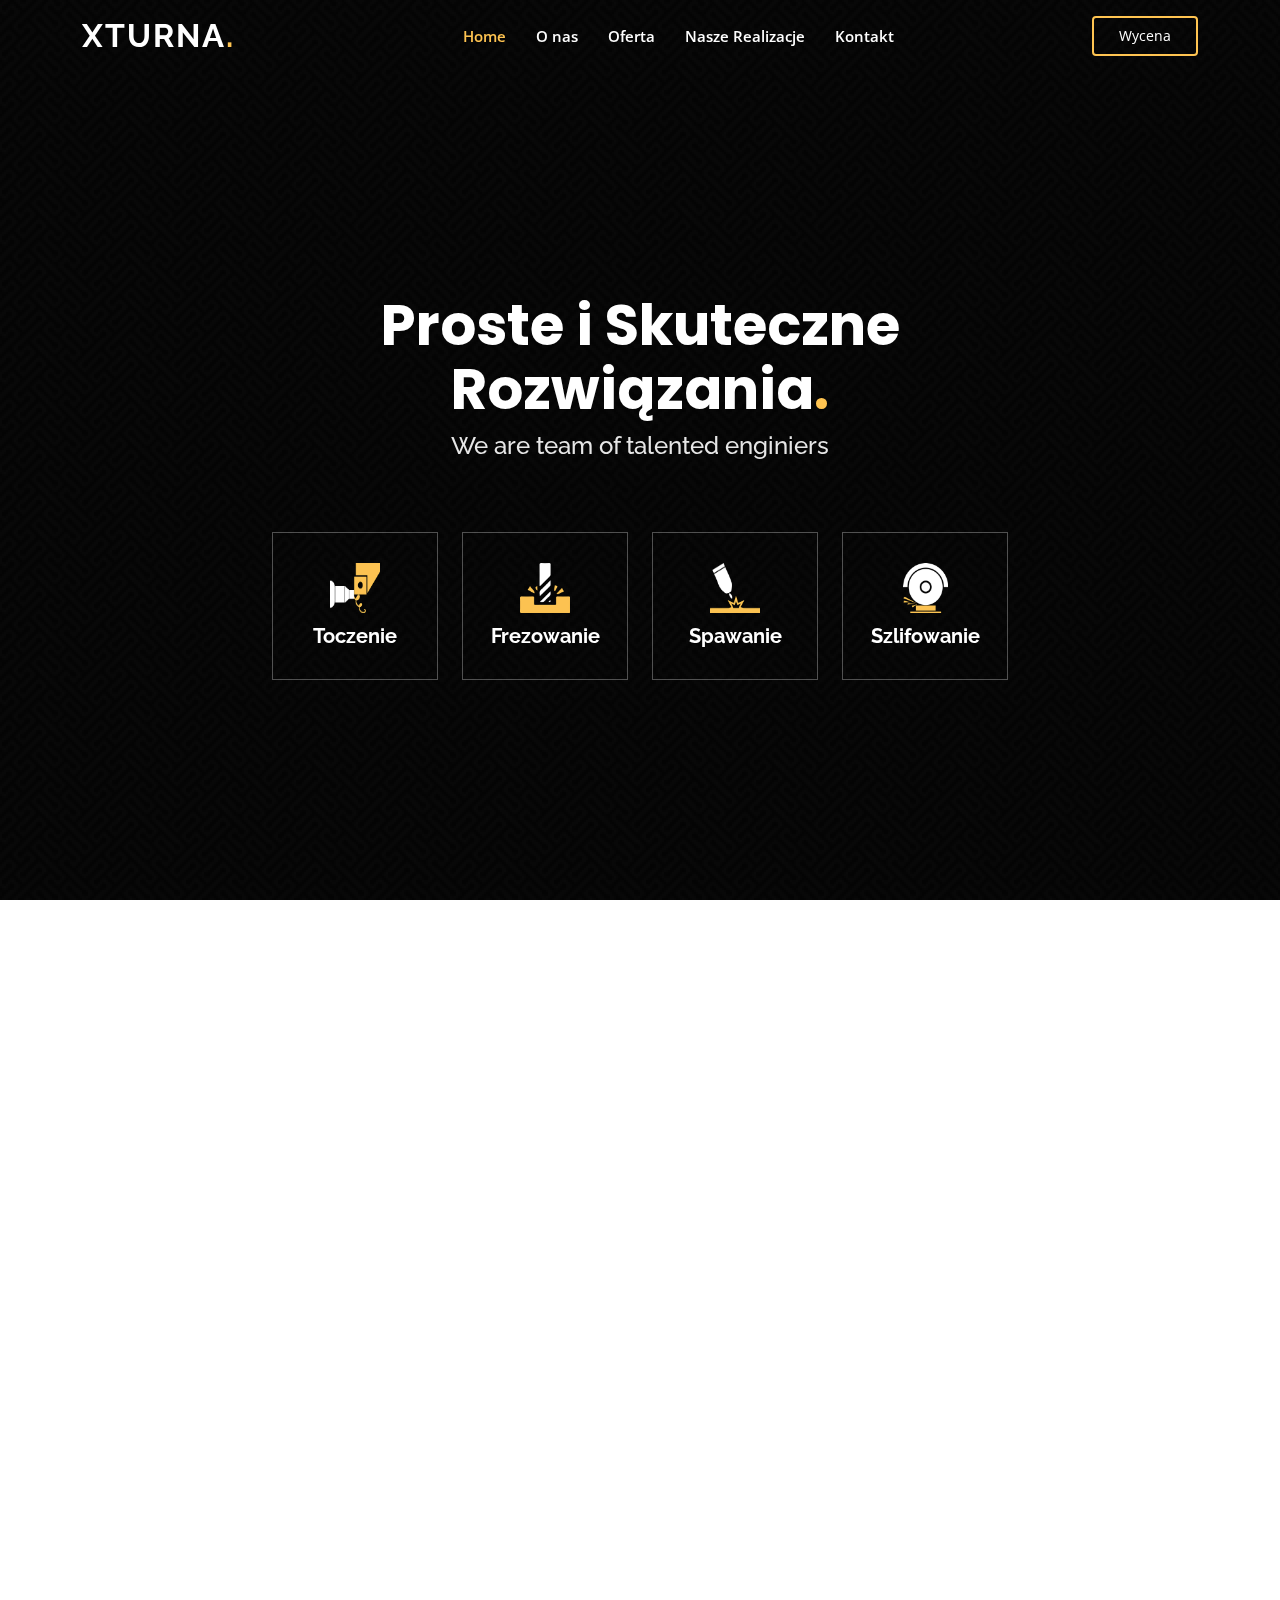
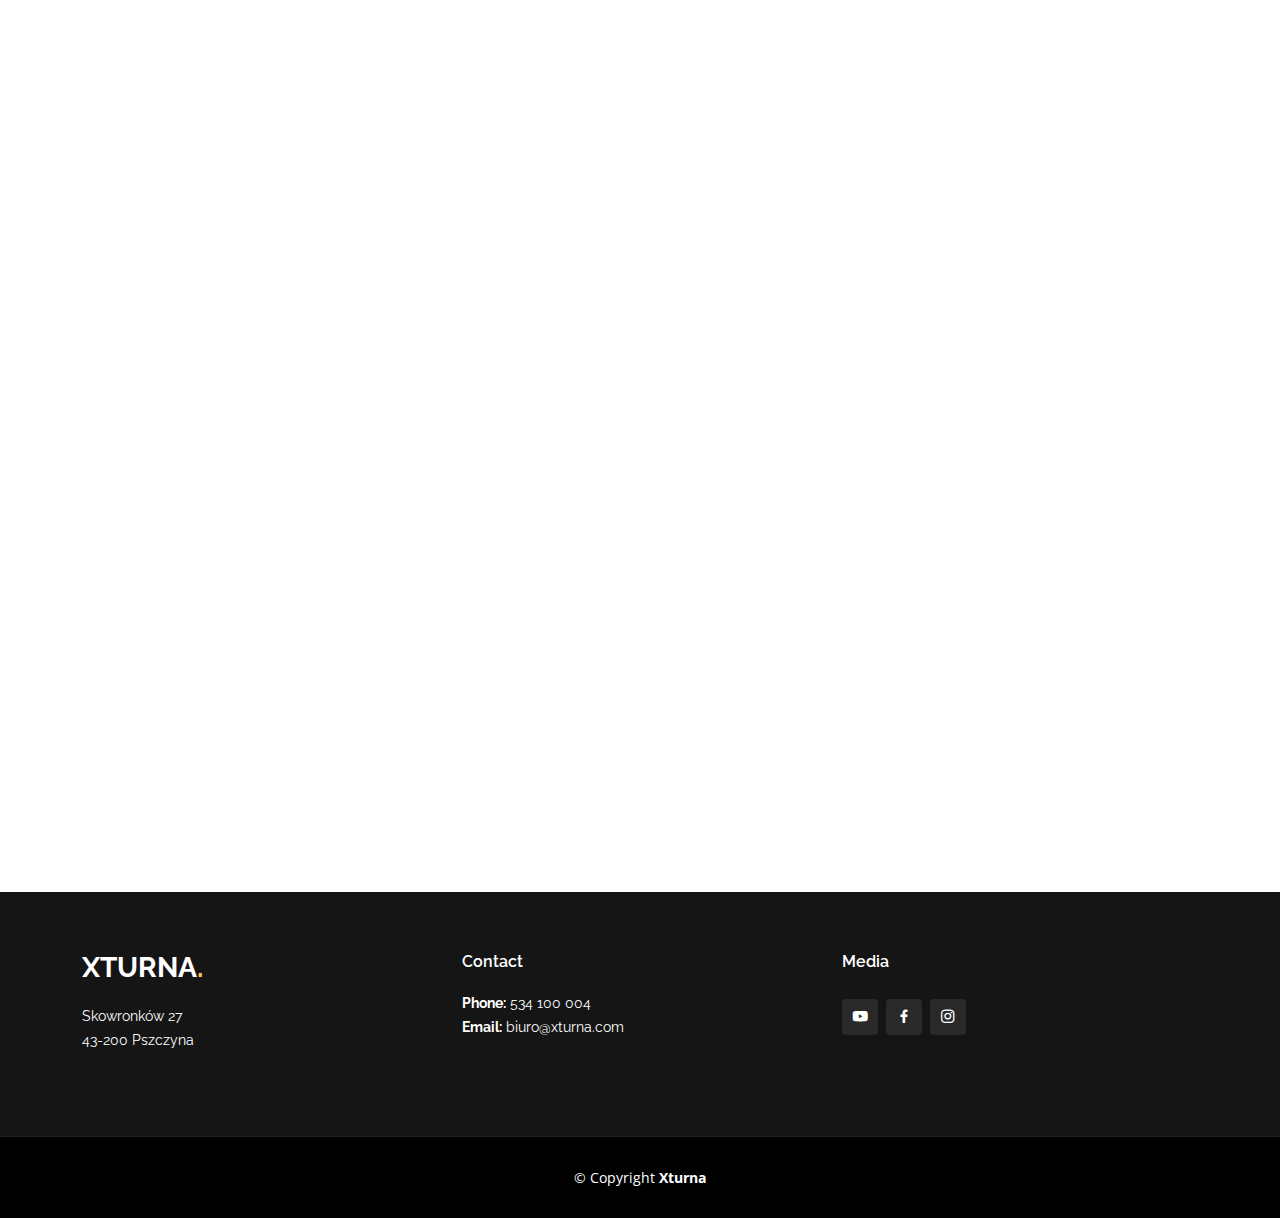
==== index.html @ c04774c6 "Add new files" ====
<!DOCTYPE html>
<html lang="en">

<head>
  <meta charset="utf-8">
  <meta content="width=device-width, initial-scale=1.0" name="viewport">

  <title>Xturna - Proste i skuteczne rozwiązania</title>
  <meta content="" name="description">
  <meta content="" name="keywords">

  <!-- Favicons -->
  <link href="assets/img/logoXczarnetłozółtyX.png" rel="icon">
  <link href="assets/img/logoXczarnetłozółtyX.png" rel="apple-touch-icon">

  <!-- Google Fonts -->
  <link
    href="https://fonts.googleapis.com/css?family=Open+Sans:300,300i,400,400i,600,600i,700,700i|Raleway:300,300i,400,400i,500,500i,600,600i,700,700i|Poppins:300,300i,400,400i,500,500i,600,600i,700,700i"
    rel="stylesheet">

  <!-- Vendor CSS Files -->
  <link href="assets/vendor/aos/aos.css" rel="stylesheet">
  <link href="assets/vendor/bootstrap/css/bootstrap.min.css" rel="stylesheet">
  <link href="assets/vendor/bootstrap-icons/bootstrap-icons.css" rel="stylesheet">
  <link href="assets/vendor/boxicons/css/boxicons.min.css" rel="stylesheet">
  <link href="assets/vendor/glightbox/css/glightbox.min.css" rel="stylesheet">
  <link href="assets/vendor/remixicon/remixicon.css" rel="stylesheet">
  <link href="assets/vendor/swiper/swiper-bundle.min.css" rel="stylesheet">

  <!-- Template Main CSS File -->
  <link href="assets/css/style.css" rel="stylesheet">

  <!-- =======================================================
  * Template Name: Gp - v4.7.0
  * Template URL: https://bootstrapmade.com/gp-free-multipurpose-html-bootstrap-template/
  * Author: BootstrapMade.com
  * License: https://bootstrapmade.com/license/
  ======================================================== -->
</head>

<body>

  <!-- ======= Header ======= -->
  <header id="header" class="fixed-top ">
    <div class="container d-flex align-items-center justify-content-lg-between">

      <h1 class="logo me-auto me-lg-0"><a href="index.html">Xturna<span>.</span></a></h1>
      <!-- Uncomment below if you prefer to use an image logo -->
      <!-- <a href="index.html" class="logo me-auto me-lg-0"><img src="assets/img/logo.png" alt="" class="img-fluid"></a> -->

      <nav id="navbar" class="navbar order-last order-lg-0">
        <ul>
          <li><a class="nav-link scrollto active" href="#hero">Home</a></li>
          <li><a class="nav-link scrollto" href="#about">O nas</a></li>
          <li><a class="nav-link scrollto" href="home.html">Oferta</a></li>
          <li><a class="nav-link scrollto " href="realizations.html">Nasze Realizacje</a></li>
          <!-- <li><a class="nav-link scrollto" href="#team">Zespół</a></li> -->
          <!-- <li class="dropdown"><a href="#"><span>Drop Down</span> <i class="bi bi-chevron-down"></i></a>
            <ul>
              <li><a href="#">Drop Down 1</a></li>
              <li class="dropdown"><a href="#"><span>Deep Drop Down</span> <i class="bi bi-chevron-right"></i></a>
                <ul>
                  <li><a href="#">Deep Drop Down 1</a></li>
                  <li><a href="#">Deep Drop Down 2</a></li>
                  <li><a href="#">Deep Drop Down 3</a></li>
                  <li><a href="#">Deep Drop Down 4</a></li>
                  <li><a href="#">Deep Drop Down 5</a></li>
                </ul>
              </li>
              <li><a href="#">Drop Down 2</a></li>
              <li><a href="#">Drop Down 3</a></li>
              <li><a href="#">Drop Down 4</a></li>
            </ul>
          </li> -->
          <li><a class="nav-link scrollto" href="#contact">Kontakt</a></li>
        </ul>
        <i class="bi bi-list mobile-nav-toggle"></i>
      </nav><!-- .navbar -->

      <a href="quotation.html" class="get-started-btn scrollto">Wycena</a>

    </div>
  </header><!-- End Header -->

  <!-- ======= Hero Section ======= -->
  <section id="hero" class="d-flex align-items-center justify-content-center">
    <div class="container" data-aos="fade-up">

      <div class="row justify-content-center" data-aos="fade-up" data-aos-delay="150">
        <div class="col-xl-6 col-lg-8">
          <h1>Proste i Skuteczne Rozwiązania<span>.</span></h1>
          <h2>We are team of talented enginiers</h2>
        </div>
      </div>

      <div class="row gy-4 mt-5 justify-content-center" data-aos="zoom-in" data-aos-delay="250">
        <div class="col-xl-2 col-md-4">
          <div class="icon-box">
            <!-- <i class="ri-store-line"></i> -->
            <img class="spaw" src="assets/img/tocz.png">
            <h3><a href="">Toczenie</a></h3>
          </div>
        </div>
        <div class="col-xl-2 col-md-4">
          <div class="icon-box">
            <!-- <i class="ri-bar-chart-box-line"></i> -->
            <img class="spaw" src="assets/img/frez.png">
            <h3><a href="">Frezowanie</a></h3>
          </div>
        </div>
        <div class="col-xl-2 col-md-4">
          <div class="icon-box">
            <!-- <i class="ri-calendar-todo-line"></i> -->
            <img class="spaw" src="assets/img/spaw.png">
            <h3><a href="">Spawanie</a></h3>
          </div>
        </div>
        <div class="col-xl-2 col-md-4">
          <div class="icon-box">
            <!-- <i class="ri-paint-brush-line"></i> -->
            <img class="szlif" src="assets/img/szlif.png">
            <h3><a href="">Szlifowanie</a></h3>
          </div>
        </div>
        <!-- <div class="col-xl-2 col-md-4">
          <div class="icon-box">
            <i class="ri-database-2-line"></i>
            <h3><a href="">Nemos Enimade</a></h3>
          </div>
        </div> -->
      </div>

    </div>
  </section><!-- End Hero -->

  <main id="main">

    <!-- ======= About Section ======= -->
    <section id="about" class="about">
      <div class="container" data-aos="fade-up">

        <div class="row">
          <div class="col-lg-6 order-1 order-lg-2" data-aos="fade-left" data-aos-delay="100">
            <img src="assets/img/about.jpeg" class="img-fluid" alt="">
          </div>
          <div class="col-lg-6 pt-4 pt-lg-0 order-2 order-lg-1 content" data-aos="fade-right" data-aos-delay="100">
            <h3>O NAS</h3>
            <p class="fst-italic">
              Nasza firma zajmuje się obróbką skrawaniem metali jak i tworzyw sztucznych. Wykonujemy elementy seryjne
              jak i pojedyncze sztuki na podstawie dostarczonej dokumentacji lub wykonanej przez Nas według wytycznych
              klienta. Dorabiamy także części maszyn na podstawie dostarczonych elementów. <br>
              Oferujemy usługi takie jak:
            </p>
            <ul>
              <li><i class="ri-check-double-line"></i>toczenie (konwencjonalne jak i CNC) </li>
              <li><i class="ri-check-double-line"></i>frezowanie (konwencjonalne jak i CNC)</li>
              <li><i class="ri-check-double-line"></i>spawanie TIG/MIG/MAG (z aluminium włącznie)</li>
              <li><i class="ri-check-double-line"></i>szlifowanie płaszczyzn</li>
            </ul>
            <p>
              Ponadto współpracujemy z firmami oferującymi cięcie laserowe oraz gięcie CNC blach i drutu, malowanie
              proszkowe, obróbkę EDM, obróbkę chemiczną oraz cieplną.
            </p>
          </div>
        </div>

      </div>
    </section><!-- End About Section -->

    <!-- ======= Clients Section ======= -->
    <section id="clients" class="clients">
      <div class="container" data-aos="zoom-in">

        <div class="clients-slider swiper">
          <div class="swiper-wrapper align-items-center">
            <div class="swiper-slide"><img src="assets/img/clients/client-1.png" class="img-fluid" alt=""></div>
            <div class="swiper-slide"><img src="assets/img/clients/client-2.png" class="img-fluid" alt=""></div>
            <div class="swiper-slide"><img src="assets/img/clients/client-3.png" class="img-fluid" alt=""></div>
            <div class="swiper-slide"><img src="assets/img/clients/client-4.png" class="img-fluid" alt=""></div>
            <div class="swiper-slide"><img src="assets/img/clients/client-5.png" class="img-fluid" alt=""></div>
            <div class="swiper-slide"><img src="assets/img/clients/client-6.png" class="img-fluid" alt=""></div>
            <div class="swiper-slide"><img src="assets/img/clients/client-7.png" class="img-fluid" alt=""></div>
            <div class="swiper-slide"><img src="assets/img/clients/client-8.png" class="img-fluid" alt=""></div>
          </div>
          <div class="swiper-pagination"></div>
        </div>

      </div>
      <!-- </section>End Clients Section -->

      <!-- ======= Features Section ======= -->
      <!-- <section id="features" class="features">
      <div class="container" data-aos="fade-up">

        <div class="row">
          <div class="image col-lg-6" style='background-image: url("assets/img/features.jpg");' data-aos="fade-right">
          </div>
          <div class="col-lg-6" data-aos="fade-left" data-aos-delay="100">
            <div class="icon-box mt-5 mt-lg-0" data-aos="zoom-in" data-aos-delay="150">
              <i class="bx bx-receipt"></i>
              <h4>Est labore ad</h4>
              <p>Consequuntur sunt aut quasi enim aliquam quae harum pariatur laboris nisi ut aliquip</p>
            </div>
            <div class="icon-box mt-5" data-aos="zoom-in" data-aos-delay="150">
              <i class="bx bx-cube-alt"></i>
              <h4>Harum esse qui</h4>
              <p>Excepteur sint occaecat cupidatat non proident, sunt in culpa qui officia deserunt</p>
            </div>
            <div class="icon-box mt-5" data-aos="zoom-in" data-aos-delay="150">
              <i class="bx bx-images"></i>
              <h4>Aut occaecati</h4>
              <p>Aut suscipit aut cum nemo deleniti aut omnis. Doloribus ut maiores omnis facere</p>
            </div>
            <div class="icon-box mt-5" data-aos="zoom-in" data-aos-delay="150">
              <i class="bx bx-shield"></i>
              <h4>Beatae veritatis</h4>
              <p>Expedita veritatis consequuntur nihil tempore laudantium vitae denat pacta</p>
            </div>
          </div>
        </div>

      </div>
    </section> -->
      <!-- End Features Section -->

      <!-- ======= Services Section ======= -->
      <!-- <section id="services" class="services">
      <div class="container" data-aos="fade-up">

        <div class="section-title">
          <h2>Services</h2>
          <p>Check our Services</p>
        </div>

        <div class="row">
          <div class="col-lg-4 col-md-6 d-flex align-items-stretch" data-aos="zoom-in" data-aos-delay="100">
            <div class="icon-box">
              <div class="icon"><i class="bx bxl-dribbble"></i></div>
              <h4><a href="">Lorem Ipsum</a></h4>
              <p>Voluptatum deleniti atque corrupti quos dolores et quas molestias excepturi</p>
            </div>
          </div>

          <div class="col-lg-4 col-md-6 d-flex align-items-stretch mt-4 mt-md-0" data-aos="zoom-in"
            data-aos-delay="200">
            <div class="icon-box">
              <div class="icon"><i class="bx bx-file"></i></div>
              <h4><a href="">Sed ut perspiciatis</a></h4>
              <p>Duis aute irure dolor in reprehenderit in voluptate velit esse cillum dolore</p>
            </div>
          </div>

          <div class="col-lg-4 col-md-6 d-flex align-items-stretch mt-4 mt-lg-0" data-aos="zoom-in"
            data-aos-delay="300">
            <div class="icon-box">
              <div class="icon"><i class="bx bx-tachometer"></i></div>
              <h4><a href="">Magni Dolores</a></h4>
              <p>Excepteur sint occaecat cupidatat non proident, sunt in culpa qui officia</p>
            </div>
          </div>

          <div class="col-lg-4 col-md-6 d-flex align-items-stretch mt-4" data-aos="zoom-in" data-aos-delay="100">
            <div class="icon-box">
              <div class="icon"><i class="bx bx-world"></i></div>
              <h4><a href="">Nemo Enim</a></h4>
              <p>At vero eos et accusamus et iusto odio dignissimos ducimus qui blanditiis</p>
            </div>
          </div>

          <div class="col-lg-4 col-md-6 d-flex align-items-stretch mt-4" data-aos="zoom-in" data-aos-delay="200">
            <div class="icon-box">
              <div class="icon"><i class="bx bx-slideshow"></i></div>
              <h4><a href="">Dele cardo</a></h4>
              <p>Quis consequatur saepe eligendi voluptatem consequatur dolor consequuntur</p>
            </div>
          </div>

          <div class="col-lg-4 col-md-6 d-flex align-items-stretch mt-4" data-aos="zoom-in" data-aos-delay="300">
            <div class="icon-box">
              <div class="icon"><i class="bx bx-arch"></i></div>
              <h4><a href="">Divera don</a></h4>
              <p>Modi nostrum vel laborum. Porro fugit error sit minus sapiente sit aspernatur</p>
            </div>
          </div>

        </div>

      </div>
    </section> -->
      <!-- End Services Section -->

      <!-- ======= Cta Section ======= -->
      <!-- <section id="cta" class="cta">
      <div class="container" data-aos="zoom-in">

        <div class="text-center">
          <h3>Call To Action</h3>
          <p> Duis aute irure dolor in reprehenderit in voluptate velit esse cillum dolore eu fugiat nulla pariatur.
            Excepteur sint occaecat cupidatat non proident, sunt in culpa qui officia deserunt mollit anim id est
            laborum.</p>
          <a class="cta-btn" href="#">Call To Action</a>
        </div>

      </div>
    </section> -->
      <!-- End Cta Section -->

      <!-- ======= Portfolio Section ======= -->
      <!-- <section id="portfolio" class="portfolio">
        <div class="container" data-aos="fade-up">

          <div class="section-title">
            <h2>Oferta</h2>
            <p>Nasza Oferta</p>
          </div>

          <div class="row" data-aos="fade-up" data-aos-delay="100">
            <div class="col-lg-12 d-flex justify-content-center">
              <ul id="portfolio-flters">
                <li data-filter="*" class="filter-active">All</li>
                <li data-filter=".filter-app">Gr1</li>
                <li data-filter=".filter-card">Gr2</li>
                <li data-filter=".filter-web">Gr3</li>
              </ul>
            </div>
          </div>

          <div class="row portfolio-container" data-aos="fade-up" data-aos-delay="200">

            <div class="col-lg-4 col-md-6 portfolio-item filter-app">
              <div class="portfolio-wrap">
                <img src="assets/img/portfolio/portfolio-9.jpeg" class="img-fluid" alt="">
                <div class="portfolio-info">
                  <h4>App 1</h4>
                  <p>App</p>
                  <div class="portfolio-links">
                    <a href="assets/img/portfolio/portfolio-9.jpeg" data-gallery="portfolioGallery"
                      class="portfolio-lightbox" title="App 1"><i class="bx bx-plus"></i></a>
                    <a href="portfolio-details.html" title="More Details"><i class="bx bx-link"></i></a>
                  </div>
                </div>
              </div>
            </div>

            <div class="col-lg-4 col-md-6 portfolio-item filter-web">
              <div class="portfolio-wrap">
                <img src="assets/img/portfolio/portfolio-9.jpeg" class="img-fluid" alt="">
                <div class="portfolio-info">
                  <h4>Web 3</h4>
                  <p>Web</p>
                  <div class="portfolio-links">
                    <a href="assets/img/portfolio/portfolio-9.jpeg" data-gallery="portfolioGallery"
                      class="portfolio-lightbox" title="Web 3"><i class="bx bx-plus"></i></a>
                    <a href="portfolio-details.html" title="More Details"><i class="bx bx-link"></i></a>
                  </div>
                </div>
              </div>
            </div>

            <div class="col-lg-4 col-md-6 portfolio-item filter-app">
              <div class="portfolio-wrap">
                <img src="assets/img/portfolio/portfolio-9.jpeg" class="img-fluid" alt="">
                <div class="portfolio-info">
                  <h4>App 2</h4>
                  <p>App</p>
                  <div class="portfolio-links">
                    <a href="assets/img/portfolio/portfolio-9.jpeg" data-gallery="portfolioGallery"
                      class="portfolio-lightbox" title="App 2"><i class="bx bx-plus"></i></a>
                    <a href="portfolio-details.html" title="More Details"><i class="bx bx-link"></i></a>
                  </div>
                </div>
              </div>
            </div>

            <div class="col-lg-4 col-md-6 portfolio-item filter-card">
              <div class="portfolio-wrap">
                <img src="assets/img/portfolio/portfolio-9.jpeg" class="img-fluid" alt="">
                <div class="portfolio-info">
                  <h4>Card 2</h4>
                  <p>Card</p>
                  <div class="portfolio-links">
                    <a href="assets/img/portfolio/portfolio-9.jpeg" data-gallery="portfolioGallery"
                      class="portfolio-lightbox" title="Card 2"><i class="bx bx-plus"></i></a>
                    <a href="portfolio-details.html" title="More Details"><i class="bx bx-link"></i></a>
                  </div>
                </div>
              </div>
            </div>

            <div class="col-lg-4 col-md-6 portfolio-item filter-web">
              <div class="portfolio-wrap">
                <img src="assets/img/portfolio/portfolio-9.jpeg" class="img-fluid" alt="">
                <div class="portfolio-info">
                  <h4>Web 2</h4>
                  <p>Web</p>
                  <div class="portfolio-links">
                    <a href="assets/img/portfolio/portfolio-9.jpeg" data-gallery="portfolioGallery"
                      class="portfolio-lightbox" title="Web 2"><i class="bx bx-plus"></i></a>
                    <a href="portfolio-details.html" title="More Details"><i class="bx bx-link"></i></a>
                  </div>
                </div>
              </div>
            </div>

            <div class="col-lg-4 col-md-6 portfolio-item filter-app">
              <div class="portfolio-wrap">
                <img src="assets/img/portfolio/portfolio-9.jpeg" class="img-fluid" alt="">
                <div class="portfolio-info">
                  <h4>App 3</h4>
                  <p>App</p>
                  <div class="portfolio-links">
                    <a href="assets/img/portfolio/portfolio-9.jpeg" data-gallery="portfolioGallery"
                      class="portfolio-lightbox" title="App 3"><i class="bx bx-plus"></i></a>
                    <a href="portfolio-details.html" title="More Details"><i class="bx bx-link"></i></a>
                  </div>
                </div>
              </div>
            </div>

            <div class="col-lg-4 col-md-6 portfolio-item filter-card">
              <div class="portfolio-wrap">
                <img src="assets/img/portfolio/portfolio-9.jpeg" class="img-fluid" alt="">
                <div class="portfolio-info">
                  <h4>Card 1</h4>
                  <p>Card</p>
                  <div class="portfolio-links">
                    <a href="assets/img/portfolio/portfolio-9.jpeg" data-gallery="portfolioGallery"
                      class="portfolio-lightbox" title="Card 1"><i class="bx bx-plus"></i></a>
                    <a href="portfolio-details.html" title="More Details"><i class="bx bx-link"></i></a>
                  </div>
                </div>
              </div>
            </div>

            <div class="col-lg-4 col-md-6 portfolio-item filter-card">
              <div class="portfolio-wrap">
                <img src="assets/img/portfolio/portfolio-9.jpeg" class="img-fluid" alt="">
                <div class="portfolio-info">
                  <h4>Card 3</h4>
                  <p>Card</p>
                  <div class="portfolio-links">
                    <a href="assets/img/portfolio/portfolio-9.jpeg" data-gallery="portfolioGallery"
                      class="portfolio-lightbox" title="Card 3"><i class="bx bx-plus"></i></a>
                    <a href="portfolio-details.html" title="More Details"><i class="bx bx-link"></i></a>
                  </div>
                </div>
              </div>
            </div>

            <div class="col-lg-4 col-md-6 portfolio-item filter-web">
              <div class="portfolio-wrap">
                <img src="assets/img/portfolio/portfolio-9.jpeg" class="img-fluid" alt="">
                <div class="portfolio-info">
                  <h4>Web 3</h4>
                  <p>Web</p>
                  <div class="portfolio-links">
                    <a href="assets/img/portfolio/portfolio-9.jpeg" data-gallery="portfolioGallery"
                      class="portfolio-lightbox" title="Web 3"><i class="bx bx-plus"></i></a>
                    <a href="portfolio-details.html" title="More Details"><i class="bx bx-link"></i></a>
                  </div>
                </div>
              </div>
            </div>

          </div>

        </div>
      </section>End Portfolio Section -->

      <!-- ======= Counts Section ======= -->
      <!-- <section id="counts" class="counts">
        <div class="container" data-aos="fade-up">

          <div class="row no-gutters">
            <div class="image col-xl-5 d-flex align-items-stretch justify-content-center justify-content-lg-start"
              data-aos="fade-right" data-aos-delay="100"></div>
            <div class="col-xl-7 ps-0 ps-lg-5 pe-lg-1 d-flex align-items-stretch" data-aos="fade-left"
              data-aos-delay="100">
              <div class="content d-flex flex-column justify-content-center">
                <h3>Voluptatem dignissimos provident quasi</h3>
                <p>
                  Lorem ipsum dolor sit amet, consectetur adipiscing elit, sed do eiusmod tempor incididunt ut labore et
                  dolore magna aliqua. Duis aute irure dolor in reprehenderit
                </p>
                <div class="row">
                  <div class="col-md-6 d-md-flex align-items-md-stretch">
                    <div class="count-box">
                      <i class="bi bi-emoji-smile"></i>
                      <span data-purecounter-start="0" data-purecounter-end="65" data-purecounter-duration="2"
                        class="purecounter"></span>
                      <p><strong>Happy Clients</strong> consequuntur voluptas nostrum aliquid ipsam architecto ut.</p>
                    </div>
                  </div>

                  <div class="col-md-6 d-md-flex align-items-md-stretch">
                    <div class="count-box">
                      <i class="bi bi-journal-richtext"></i>
                      <span data-purecounter-start="0" data-purecounter-end="85" data-purecounter-duration="2"
                        class="purecounter"></span>
                      <p><strong>Projects</strong> adipisci atque cum quia aspernatur totam laudantium et quia dere tan
                      </p>
                    </div>
                  </div>

                  <div class="col-md-6 d-md-flex align-items-md-stretch">
                    <div class="count-box">
                      <i class="bi bi-clock"></i>
                      <span data-purecounter-start="0" data-purecounter-end="35" data-purecounter-duration="4"
                        class="purecounter"></span>
                      <p><strong>Years of experience</strong> aut commodi quaerat modi aliquam nam ducimus aut voluptate
                        non vel</p>
                    </div>
                  </div>

                  <div class="col-md-6 d-md-flex align-items-md-stretch">
                    <div class="count-box">
                      <i class="bi bi-award"></i>
                      <span data-purecounter-start="0" data-purecounter-end="20" data-purecounter-duration="4"
                        class="purecounter"></span>
                      <p><strong>Awards</strong> rerum asperiores dolor alias quo reprehenderit eum et nemo pad der</p>
                    </div>
                  </div>
                </div>
              </div> -->
      <!-- End .content-->
      <!-- </div>
          </div>

        </div>
      </section> -->
      <!-- End Counts Section -->

      <!-- ======= Testimonials Section ======= -->

      <!-- <section id="testimonials" class="testimonials">
        <div class="container" data-aos="zoom-in">

          <div class="testimonials-slider swiper" data-aos="fade-up" data-aos-delay="100">
            <div class="swiper-wrapper"> -->

      <!-- <div class="swiper-slide">
                <div class="testimonial-item">
                  <img src="assets/img/testimonials/testimonials-1.jpg" class="testimonial-img" alt="">
                  <h3>Saul Goodman</h3>
                  <h4>Ceo &amp; Founder</h4>
                  <p>
                    <i class="bx bxs-quote-alt-left quote-icon-left"></i>
                    Proin iaculis purus consequat sem cure digni ssim donec porttitora entum suscipit rhoncus.
                    Accusantium
                    quam, ultricies eget id, aliquam eget nibh et. Maecen aliquam, risus at semper.
                    <i class="bx bxs-quote-alt-right quote-icon-right"></i>
                  </p>
                </div>
              </div> -->
      <!-- End testimonial item -->

      <!-- <div class="swiper-slide">
                <div class="testimonial-item">
                  <img src="assets/img/testimonials/testimonials-2.jpg" class="testimonial-img" alt="">
                  <h3>Sara Wilsson</h3>
                  <h4>Designer</h4>
                  <p>
                    <i class="bx bxs-quote-alt-left quote-icon-left"></i>
                    Export tempor illum tamen malis malis eram quae irure esse labore quem cillum quid cillum eram malis
                    quorum velit fore eram velit sunt aliqua noster fugiat irure amet legam anim culpa.
                    <i class="bx bxs-quote-alt-right quote-icon-right"></i>
                  </p>
                </div>
              </div> -->
      <!-- End testimonial item -->

      <!-- <div class="swiper-slide">
                <div class="testimonial-item">
                  <img src="assets/img/testimonials/testimonials-3.jpg" class="testimonial-img" alt="">
                  <h3>Jena Karlis</h3>
                  <h4>Store Owner</h4>
                  <p>
                    <i class="bx bxs-quote-alt-left quote-icon-left"></i>
                    Enim nisi quem export duis labore cillum quae magna enim sint quorum nulla quem veniam duis minim
                    tempor labore quem eram duis noster aute amet eram fore quis sint minim.
                    <i class="bx bxs-quote-alt-right quote-icon-right"></i>
                  </p>
                </div>
              </div> -->
      <!-- End testimonial item -->

      <!-- <div class="swiper-slide">
                <div class="testimonial-item">
                  <img src="assets/img/testimonials/testimonials-4.jpg" class="testimonial-img" alt="">
                  <h3>Matt Brandon</h3>
                  <h4>Freelancer</h4>
                  <p>
                    <i class="bx bxs-quote-alt-left quote-icon-left"></i>
                    Fugiat enim eram quae cillum dolore dolor amet nulla culpa multos export minim fugiat minim velit
                    minim dolor enim duis veniam ipsum anim magna sunt elit fore quem dolore labore illum veniam.
                    <i class="bx bxs-quote-alt-right quote-icon-right"></i>
                  </p>
                </div>
              </div> -->
      <!-- End testimonial item -->

      <!-- <div class="swiper-slide">
                <div class="testimonial-item">
                  <img src="assets/img/testimonials/testimonials-5.jpg" class="testimonial-img" alt="">
                  <h3>John Larson</h3>
                  <h4>Entrepreneur</h4>
                  <p>
                    <i class="bx bxs-quote-alt-left quote-icon-left"></i>
                    Quis quorum aliqua sint quem legam fore sunt eram irure aliqua veniam tempor noster veniam enim
                    culpa
                    labore duis sunt culpa nulla illum cillum fugiat legam esse veniam culpa fore nisi cillum quid.
                    <i class="bx bxs-quote-alt-right quote-icon-right"></i>
                  </p>
                </div>
              </div> -->
      <!-- End testimonial item -->
      <!-- </div>
            <div class="swiper-pagination"></div>
          </div>

        </div>
      </section> -->
      <!-- End Testimonials Section -->

      <!-- ======= Team Section ======= -->
      <!-- <section id="team" class="team">
        <div class="container" data-aos="fade-up">

          <div class="section-title">
            <h2>Zespół</h2>
            <p>Nasz zespół</p>
          </div>

          <div class="row">

            <div class="col-lg-3 col-md-6 d-flex align-items-stretch">
              <div class="member" data-aos="fade-up" data-aos-delay="100">
                <div class="member-img">
                  <img src="assets/img/team/team-1.jpg" class="img-fluid" alt="">
                  <div class="social">
                    <a href=""><i class="bi bi-twitter"></i></a>
                    <a href=""><i class="bi bi-facebook"></i></a>
                    <a href=""><i class="bi bi-instagram"></i></a>
                    <a href=""><i class="bi bi-linkedin"></i></a>
                  </div>
                </div>
                <div class="member-info">
                  <h4>Maciej Kurcius</h4>
                  <span>Chief Executive Officer</span>
                </div>
              </div>
            </div> -->

      <!-- <div class="col-lg-3 col-md-6 d-flex align-items-stretch">
              <div class="member" data-aos="fade-up" data-aos-delay="200">
                <div class="member-img">
                  <img src="assets/img/team/team-2.jpg" class="img-fluid" alt="">
                  <div class="social">
                    <a href=""><i class="bi bi-twitter"></i></a>
                    <a href=""><i class="bi bi-facebook"></i></a>
                    <a href=""><i class="bi bi-instagram"></i></a>
                    <a href=""><i class="bi bi-linkedin"></i></a>
                  </div>
                </div>
                <div class="member-info">
                  <h4>Sarah Jhonson</h4>
                  <span>Product Manager</span>
                </div>
              </div>
            </div>

            <div class="col-lg-3 col-md-6 d-flex align-items-stretch">
              <div class="member" data-aos="fade-up" data-aos-delay="300">
                <div class="member-img">
                  <img src="assets/img/team/team-3.jpg" class="img-fluid" alt="">
                  <div class="social">
                    <a href=""><i class="bi bi-twitter"></i></a>
                    <a href=""><i class="bi bi-facebook"></i></a>
                    <a href=""><i class="bi bi-instagram"></i></a>
                    <a href=""><i class="bi bi-linkedin"></i></a>
                  </div>
                </div>
                <div class="member-info">
                  <h4>William Anderson</h4>
                  <span>CTO</span>
                </div>
              </div>
            </div> -->

      <!-- <div class="col-lg-3 col-md-6 d-flex align-items-stretch">
              <div class="member" data-aos="fade-up" data-aos-delay="400">
                <div class="member-img">
                  <img src="assets/img/team/team-4.jpg" class="img-fluid" alt="">
                  <div class="social">
                    <a href=""><i class="bi bi-twitter"></i></a>
                    <a href=""><i class="bi bi-facebook"></i></a>
                    <a href=""><i class="bi bi-instagram"></i></a>
                    <a href=""><i class="bi bi-linkedin"></i></a>
                  </div>
                </div>
                <div class="member-info">
                  <h4>Amanda Jepson</h4>
                  <span>Accountant</span>
                </div>
              </div>
            </div> -->

      </div>

      </div>
    </section><!-- End Team Section -->

    <!-- ======= Contact Section ======= -->
    <section id="contact" class="contact">
      <div class="container" data-aos="fade-up">

        <div class="section-title">
          <h2>Kontakt</h2>
          <p>Skontaktuj się z nami</p>
        </div>

        <div>
          <iframe style="border:0; width: 100%; height: 270px;"
            src="https://www.google.com/maps/embed?pb=!1m18!1m12!1m3!1d2565.3245732559144!2d18.91057041571461!3d49.9865239794141!2m3!1f0!2f0!3f0!3m2!1i1024!2i768!4f13.1!3m3!1m2!1s0x4716ba9d06c3df77%3A0x1b7a5ef854729344!2sSkowronk%C3%B3w%2027%2C%2043-200%20Pszczyna!5e0!3m2!1spl!2spl!4v1645472223284!5m2!1spl!2spl"
            frameborder="0" allowfullscreen></iframe>
        </div>

        <div class="row mt-5">

          <div class="col-lg-4">
            <div class="info">
              <div class="address">
                <i class="bi bi-geo-alt"></i>
                <h4>Adres:</h4>
                <p>Skowronków 27, 43-200 Pszczyna</p>
              </div>

              <div class="email">
                <i class="bi bi-envelope"></i>
                <h4>Email:</h4>
                <p>biuro@xturna.com</p>
              </div>

              <div class="phone">
                <i class="bi bi-phone"></i>
                <h4>Telefon:</h4>
                <p>534 100 004 </p>
              </div>

            </div>

          </div>

          <div class="col-lg-8 mt-5 mt-lg-0">

            <form action="forms/contact.php" method="post" role="form" class="php-email-form">
              <div class="row">
                <div class="col-md-6 form-group">
                  <input type="text" name="name" class="form-control" id="name" placeholder="Imię" required>
                </div>
                <div class="col-md-6 form-group mt-3 mt-md-0">
                  <input type="email" class="form-control" name="email" id="email" placeholder="Email" required>
                </div>
              </div>
              <div class="form-group mt-3">
                <input type="text" class="form-control" name="subject" id="subject" placeholder="Temat" required>
              </div>
              <div class="form-group mt-3">
                <textarea class="form-control" name="message" rows="5" placeholder="Wiadomość" required></textarea>
              </div>
              <div class="my-3">
                <div class="loading">Loading</div>
                <div class="error-message"></div>
                <div class="sent-message">Twoja wiadomość została wysłana. Dziękujemy!</div>
              </div>
              <div class="text-center"><button type="submit">Wyślij wiadomość</button></div>

            </form>

          </div>

        </div>

      </div>
    </section><!-- End Contact Section -->

  </main><!-- End #main -->

  <!-- ======= Footer ======= -->
  <footer id="footer">
    <div class="footer-top">
      <div class="container">
        <div class="row">

          <div class="col-lg-4 col-md-6">
            <div class="footer-info">
              <h3>Xturna<span>.</span></h3>
              <p>
                Skowronków 27 <br>
                43-200 Pszczyna <br><br>
              </p>
              <!-- <div class="social-links mt-3">
                <a href="#" class="twitter"><i class="bx bxl-twitter"></i></a>
                <a href="#" class="facebook"><i class="bx bxl-facebook"></i></a>
                <a href="#" class="instagram"><i class="bx bxl-instagram"></i></a>
                <a href="#" class="google-plus"><i class="bx bxl-skype"></i></a>
                <a href="#" class="linkedin"><i class="bx bxl-linkedin"></i></a>
              </div> -->
            </div>
          </div>

          <div class="col-lg-4 col-md-6">
            <div class="footer-info">
              <h4>Contact</h4>
              <p>
                <strong>Phone:</strong> 534 100 004 <br>
                <strong>Email:</strong> biuro@xturna.com <br>
              </p>
            </div>
          </div>

          <!-- <div class="col-lg-2 col-md-6 footer-links">
            <h4>Useful Links</h4>
            <ul>
              <li><i class="bx bx-chevron-right"></i> <a href="#">Home</a></li>
              <li><i class="bx bx-chevron-right"></i> <a href="#">About us</a></li>
              <li><i class="bx bx-chevron-right"></i> <a href="#">Services</a></li>
              <li><i class="bx bx-chevron-right"></i> <a href="#">Terms of service</a></li>
              <li><i class="bx bx-chevron-right"></i> <a href="#">Privacy policy</a></li>
            </ul>
          </div> -->

          <!-- <div class="col-lg-3 col-md-6 footer-links">
            <h4>Our Services</h4>
            <ul>
              <li><i class="bx bx-chevron-right"></i> <a href="#">Web Design</a></li>
              <li><i class="bx bx-chevron-right"></i> <a href="#">Web Development</a></li>
              <li><i class="bx bx-chevron-right"></i> <a href="#">Product Management</a></li>
              <li><i class="bx bx-chevron-right"></i> <a href="#">Marketing</a></li>
              <li><i class="bx bx-chevron-right"></i> <a href="#">Graphic Design</a></li>
            </ul>
          </div> -->

          <div class="col-lg-4 col-md-6 footer-newsletter">
            <h4>Media</h4>
            <!-- <p>Tamen quem nulla quae legam multos aute sint culpa legam noster magna</p>
            <form action="" method="post">
              <input type="email" name="email"><input type="submit" value="Subscribe">
            </form> -->
            <div class="social-links mt-3">
              <a href="#" class="twitter"><i class="bx bxl-youtube"></i></a>
              <a href="#" class="facebook"><i class="bx bxl-facebook"></i></a>
              <a href="#" class="instagram"><i class="bx bxl-instagram"></i></a>
              <!-- <a href="#" class="google-plus"><i class="bx bxl-skype"></i></a>
              <a href="#" class="linkedin"><i class="bx bxl-linkedin"></i></a> -->
            </div>

          </div>

        </div>
      </div>
    </div>

    <div class="container">
      <div class="copyright">
        &copy; Copyright <strong><span>Xturna</span></strong>
      </div>

    </div>
  </footer><!-- End Footer -->

  <div id="preloader"></div>
  <a href="#" class="back-to-top d-flex align-items-center justify-content-center"><i
      class="bi bi-arrow-up-short"></i></a>

  <!-- Vendor JS Files -->
  <script src="assets/vendor/purecounter/purecounter.js"></script>
  <script src="assets/vendor/aos/aos.js"></script>
  <script src="assets/vendor/bootstrap/js/bootstrap.bundle.min.js"></script>
  <script src="assets/vendor/glightbox/js/glightbox.min.js"></script>
  <script src="assets/vendor/isotope-layout/isotope.pkgd.min.js"></script>
  <script src="assets/vendor/swiper/swiper-bundle.min.js"></script>
  <script src="assets/vendor/php-email-form/validate.js"></script>

  <!-- Template Main JS File -->
  <script src="assets/js/main.js"></script>

</body>

</html>
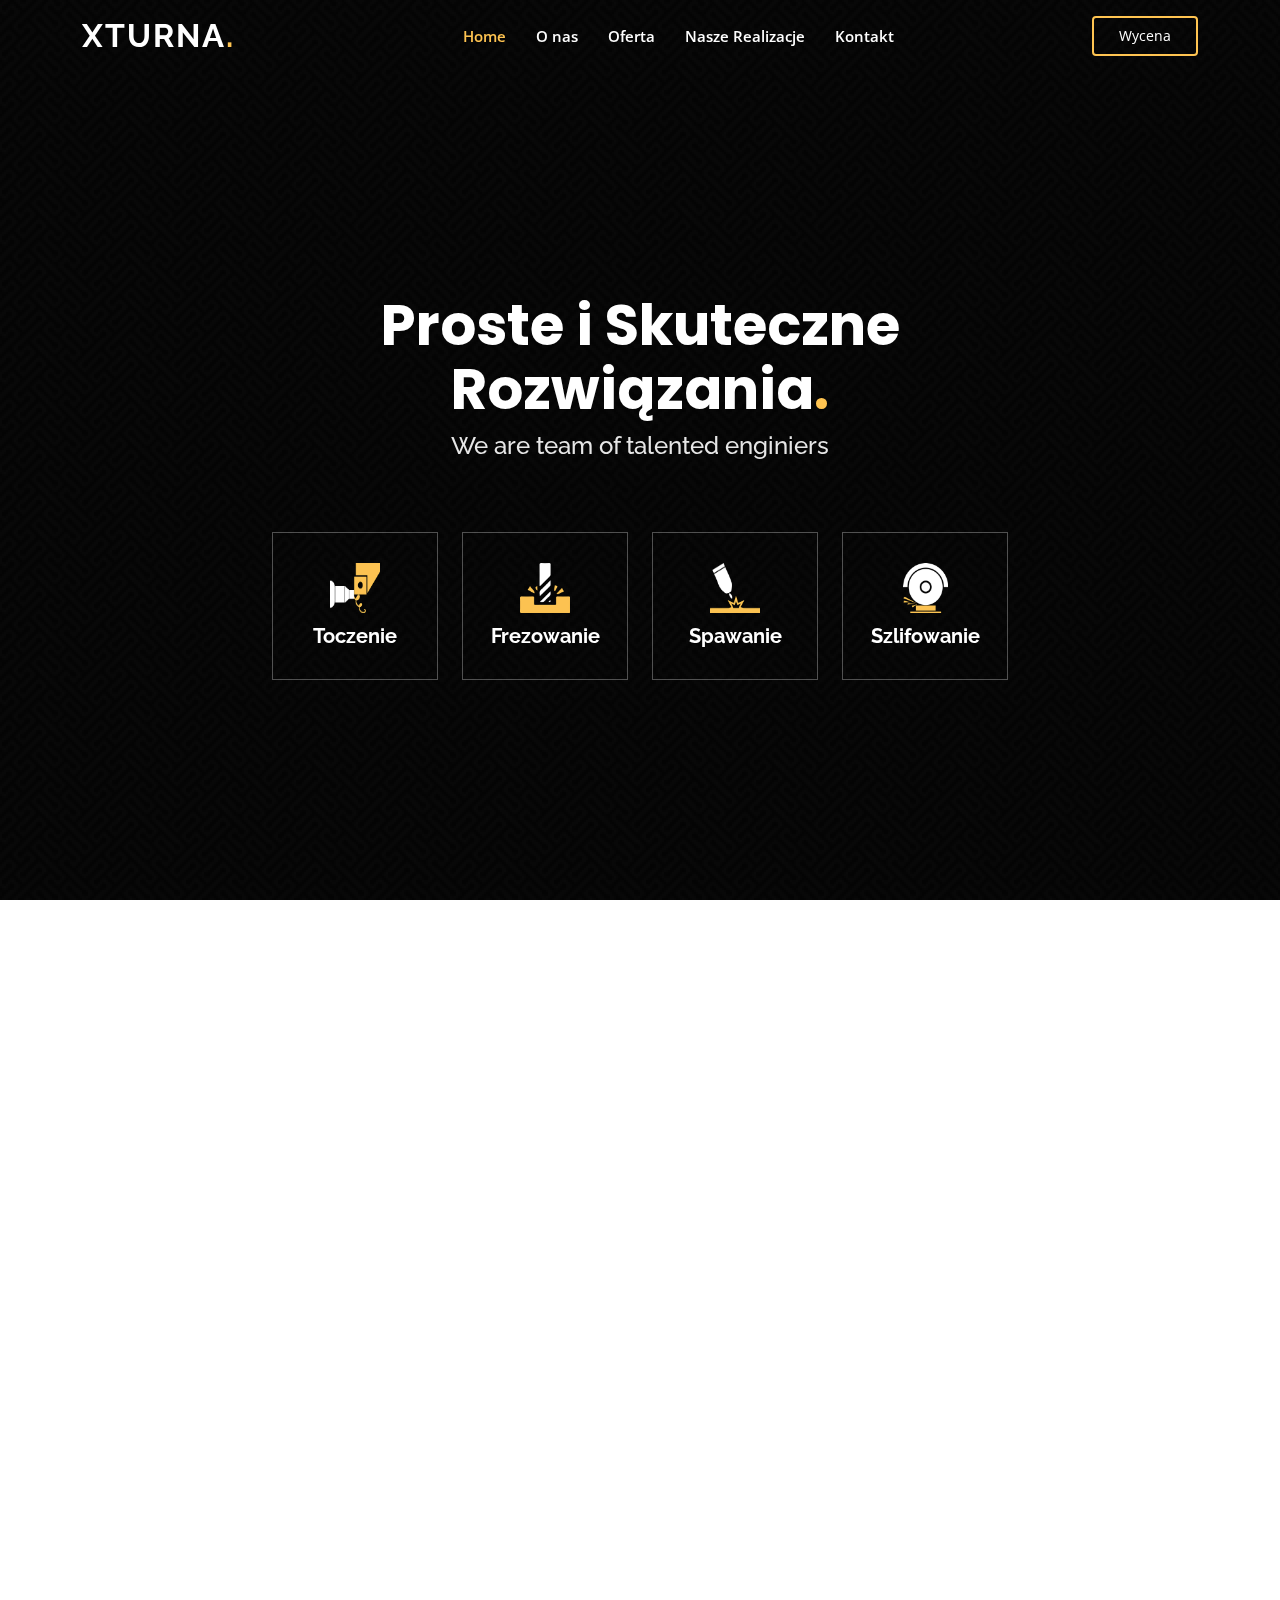
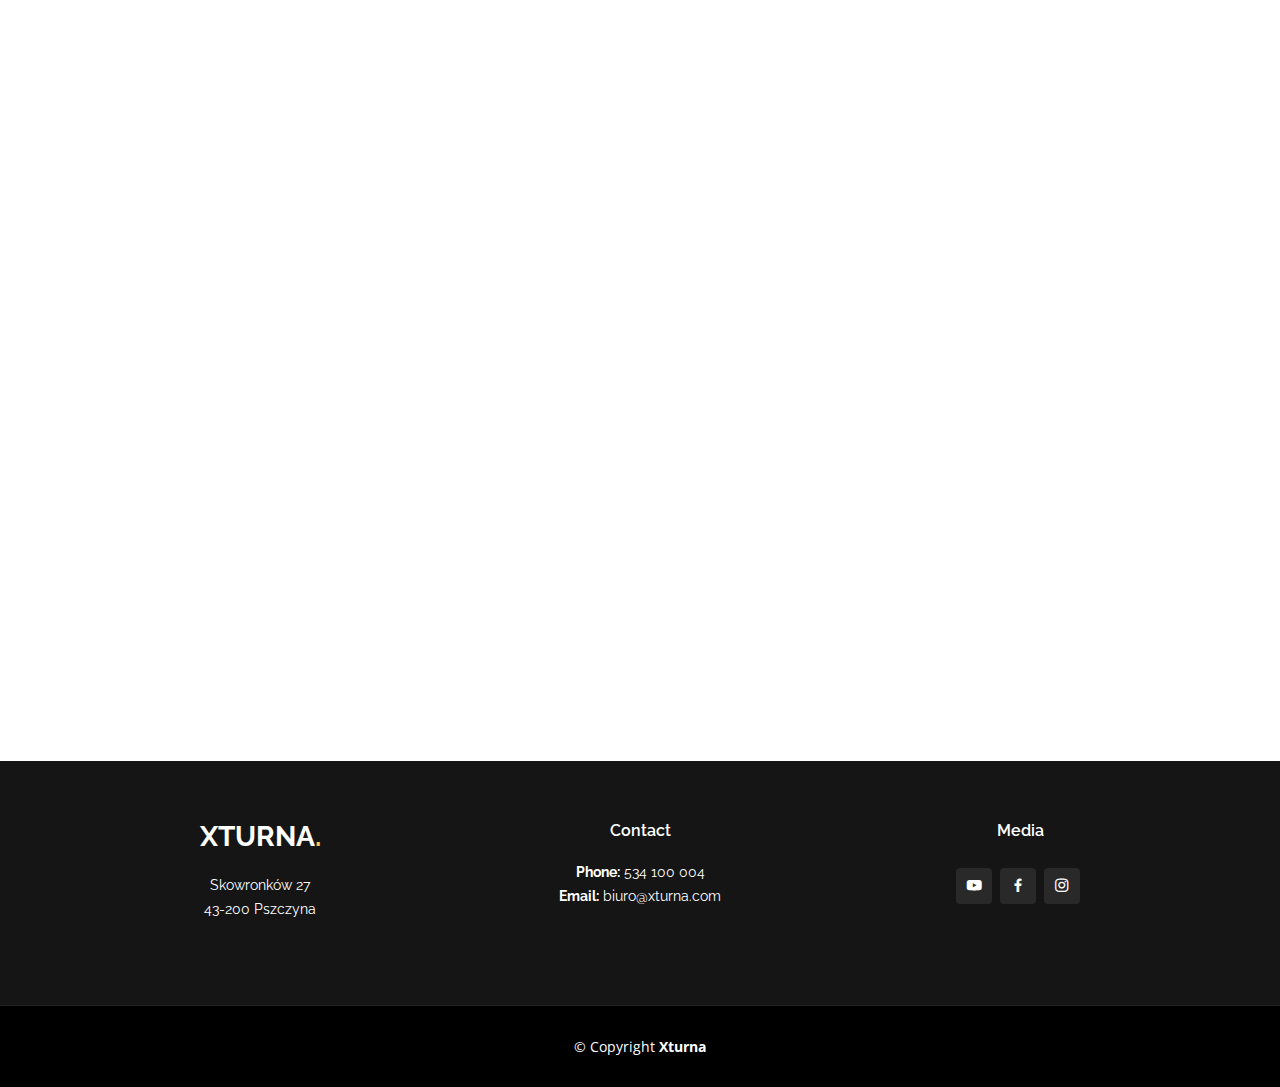
==== commit dea7035b: "aktualizacja 03.01.2023" ====
--- a/index.html
+++ b/index.html
@@ -26,6 +26,10 @@
   <link href="assets/vendor/glightbox/css/glightbox.min.css" rel="stylesheet">
   <link href="assets/vendor/remixicon/remixicon.css" rel="stylesheet">
   <link href="assets/vendor/swiper/swiper-bundle.min.css" rel="stylesheet">
+
+
+  <!-- Template Main CSS File -->
+  <link href="assets/css/style.css" rel="stylesheet">
 
   <!-- Template Main CSS File -->
   <link href="assets/css/style.css" rel="stylesheet">
@@ -168,7 +172,7 @@
     </section><!-- End About Section -->
 
     <!-- ======= Clients Section ======= -->
-    <section id="clients" class="clients">
+    <!-- <section id="clients" class="clients">
       <div class="container" data-aos="zoom-in">
 
         <div class="clients-slider swiper">
@@ -185,11 +189,11 @@
           <div class="swiper-pagination"></div>
         </div>
 
-      </div>
-      <!-- </section>End Clients Section -->
-
-      <!-- ======= Features Section ======= -->
-      <!-- <section id="features" class="features">
+      </div> -->
+    <!-- </section>End Clients Section -->
+
+    <!-- ======= Features Section ======= -->
+    <!-- <section id="features" class="features">
       <div class="container" data-aos="fade-up">
 
         <div class="row">
@@ -221,10 +225,10 @@
 
       </div>
     </section> -->
-      <!-- End Features Section -->
-
-      <!-- ======= Services Section ======= -->
-      <!-- <section id="services" class="services">
+    <!-- End Features Section -->
+
+    <!-- ======= Services Section ======= -->
+    <!-- <section id="services" class="services">
       <div class="container" data-aos="fade-up">
 
         <div class="section-title">
@@ -287,10 +291,10 @@
 
       </div>
     </section> -->
-      <!-- End Services Section -->
-
-      <!-- ======= Cta Section ======= -->
-      <!-- <section id="cta" class="cta">
+    <!-- End Services Section -->
+
+    <!-- ======= Cta Section ======= -->
+    <!-- <section id="cta" class="cta">
       <div class="container" data-aos="zoom-in">
 
         <div class="text-center">
@@ -303,10 +307,10 @@
 
       </div>
     </section> -->
-      <!-- End Cta Section -->
-
-      <!-- ======= Portfolio Section ======= -->
-      <!-- <section id="portfolio" class="portfolio">
+    <!-- End Cta Section -->
+
+    <!-- ======= Portfolio Section ======= -->
+    <!-- <section id="portfolio" class="portfolio">
         <div class="container" data-aos="fade-up">
 
           <div class="section-title">
@@ -467,8 +471,8 @@
         </div>
       </section>End Portfolio Section -->
 
-      <!-- ======= Counts Section ======= -->
-      <!-- <section id="counts" class="counts">
+    <!-- ======= Counts Section ======= -->
+    <!-- <section id="counts" class="counts">
         <div class="container" data-aos="fade-up">
 
           <div class="row no-gutters">
@@ -522,23 +526,23 @@
                   </div>
                 </div>
               </div> -->
-      <!-- End .content-->
-      <!-- </div>
+    <!-- End .content-->
+    <!-- </div>
           </div>
 
         </div>
       </section> -->
-      <!-- End Counts Section -->
-
-      <!-- ======= Testimonials Section ======= -->
-
-      <!-- <section id="testimonials" class="testimonials">
+    <!-- End Counts Section -->
+
+    <!-- ======= Testimonials Section ======= -->
+
+    <!-- <section id="testimonials" class="testimonials">
         <div class="container" data-aos="zoom-in">
 
           <div class="testimonials-slider swiper" data-aos="fade-up" data-aos-delay="100">
             <div class="swiper-wrapper"> -->
 
-      <!-- <div class="swiper-slide">
+    <!-- <div class="swiper-slide">
                 <div class="testimonial-item">
                   <img src="assets/img/testimonials/testimonials-1.jpg" class="testimonial-img" alt="">
                   <h3>Saul Goodman</h3>
@@ -552,9 +556,9 @@
                   </p>
                 </div>
               </div> -->
-      <!-- End testimonial item -->
-
-      <!-- <div class="swiper-slide">
+    <!-- End testimonial item -->
+
+    <!-- <div class="swiper-slide">
                 <div class="testimonial-item">
                   <img src="assets/img/testimonials/testimonials-2.jpg" class="testimonial-img" alt="">
                   <h3>Sara Wilsson</h3>
@@ -567,9 +571,9 @@
                   </p>
                 </div>
               </div> -->
-      <!-- End testimonial item -->
-
-      <!-- <div class="swiper-slide">
+    <!-- End testimonial item -->
+
+    <!-- <div class="swiper-slide">
                 <div class="testimonial-item">
                   <img src="assets/img/testimonials/testimonials-3.jpg" class="testimonial-img" alt="">
                   <h3>Jena Karlis</h3>
@@ -582,9 +586,9 @@
                   </p>
                 </div>
               </div> -->
-      <!-- End testimonial item -->
-
-      <!-- <div class="swiper-slide">
+    <!-- End testimonial item -->
+
+    <!-- <div class="swiper-slide">
                 <div class="testimonial-item">
                   <img src="assets/img/testimonials/testimonials-4.jpg" class="testimonial-img" alt="">
                   <h3>Matt Brandon</h3>
@@ -597,9 +601,9 @@
                   </p>
                 </div>
               </div> -->
-      <!-- End testimonial item -->
-
-      <!-- <div class="swiper-slide">
+    <!-- End testimonial item -->
+
+    <!-- <div class="swiper-slide">
                 <div class="testimonial-item">
                   <img src="assets/img/testimonials/testimonials-5.jpg" class="testimonial-img" alt="">
                   <h3>John Larson</h3>
@@ -613,17 +617,17 @@
                   </p>
                 </div>
               </div> -->
-      <!-- End testimonial item -->
-      <!-- </div>
+    <!-- End testimonial item -->
+    <!-- </div>
             <div class="swiper-pagination"></div>
           </div>
 
         </div>
       </section> -->
-      <!-- End Testimonials Section -->
-
-      <!-- ======= Team Section ======= -->
-      <!-- <section id="team" class="team">
+    <!-- End Testimonials Section -->
+
+    <!-- ======= Team Section ======= -->
+    <!-- <section id="team" class="team">
         <div class="container" data-aos="fade-up">
 
           <div class="section-title">
@@ -651,7 +655,7 @@
               </div>
             </div> -->
 
-      <!-- <div class="col-lg-3 col-md-6 d-flex align-items-stretch">
+    <!-- <div class="col-lg-3 col-md-6 d-flex align-items-stretch">
               <div class="member" data-aos="fade-up" data-aos-delay="200">
                 <div class="member-img">
                   <img src="assets/img/team/team-2.jpg" class="img-fluid" alt="">
@@ -687,7 +691,7 @@
               </div>
             </div> -->
 
-      <!-- <div class="col-lg-3 col-md-6 d-flex align-items-stretch">
+    <!-- <div class="col-lg-3 col-md-6 d-flex align-items-stretch">
               <div class="member" data-aos="fade-up" data-aos-delay="400">
                 <div class="member-img">
                   <img src="assets/img/team/team-4.jpg" class="img-fluid" alt="">
@@ -705,9 +709,9 @@
               </div>
             </div> -->
 
-      </div>
-
-      </div>
+    </div>
+
+    </div>
     </section><!-- End Team Section -->
 
     <!-- ======= Contact Section ======= -->
@@ -792,7 +796,7 @@
       <div class="container">
         <div class="row">
 
-          <div class="col-lg-4 col-md-6">
+          <div class="col-sm-4">
             <div class="footer-info">
               <h3>Xturna<span>.</span></h3>
               <p>
@@ -809,7 +813,7 @@
             </div>
           </div>
 
-          <div class="col-lg-4 col-md-6">
+          <div class="col-sm-4">
             <div class="footer-info">
               <h4>Contact</h4>
               <p>
@@ -841,7 +845,7 @@
             </ul>
           </div> -->
 
-          <div class="col-lg-4 col-md-6 footer-newsletter">
+          <div class="col-sm-4 footer-newsletter">
             <h4>Media</h4>
             <!-- <p>Tamen quem nulla quae legam multos aute sint culpa legam noster magna</p>
             <form action="" method="post">
--- a/assets/css/style.css
+++ b/assets/css/style.css
@@ -11,6 +11,7 @@
 body {
   font-family: "Open Sans", sans-serif;
   color: #444444;
+  margin: 0;
 }
 
 a {
@@ -514,7 +515,7 @@
   }
 }
 
-@media (max-width: 768px) {
+@media (max-width: 930px) {
   #hero {
     height: auto;
   }
@@ -534,7 +535,7 @@
 # Sections General
 --------------------------------------------------------------*/
 section {
-  padding: 60px 0;
+  padding: 70px 0;
   overflow: hidden;
 }
 
@@ -906,7 +907,7 @@
 }
 
 .portfolio-details .portfolio-details-slider .swiper-pagination {
-  margin-top: 20px;
+  margin-top: 25px;
   position: relative;
 }
 
@@ -958,6 +959,7 @@
 .portfolio-details .portfolio-description p {
   padding: 0;
 }
+
 
 /*--------------------------------------------------------------
 # Counts
@@ -1451,6 +1453,10 @@
   padding: 60px 0 30px 0;
 }
 
+#footer .footer-top {
+  text-align: center;
+}
+
 #footer .footer-top .footer-info {
   margin-bottom: 30px;
 }
@@ -1586,4 +1592,44 @@
   text-align: center;
   font-size: 13px;
   color: #fff;
+}
+
+.navbar-toggler-icon {
+  color: #ffc451;
+}
+
+/*--------------------------------------------------------------
+# Sitebar
+--------------------------------------------------------------*/
+/* .pt2 {
+  display: flex;
+  flex-wrap: wrap
+} */
+
+
+
+
+@media (max-width: 991px) {
+  .sidebar {
+    left: 50%;
+    transform: translateX(-50%);
+    width: 90%;
+  }
+
+  .sidebar.open {
+    width: 100%;
+    height: 60px;
+  }
+
+  #footer .footer-top .footer-info {
+    text-align: center;
+  }
+
+  #footer .footer-top h4 {
+    text-align: center;
+  }
+
+  .mt-3 {
+    text-align: center;
+  }
 }--- a/assets/css/style.css
+++ b/assets/css/style.css
@@ -11,6 +11,7 @@
 body {
   font-family: "Open Sans", sans-serif;
   color: #444444;
+  margin: 0;
 }
 
 a {
@@ -514,7 +515,7 @@
   }
 }
 
-@media (max-width: 768px) {
+@media (max-width: 930px) {
   #hero {
     height: auto;
   }
@@ -534,7 +535,7 @@
 # Sections General
 --------------------------------------------------------------*/
 section {
-  padding: 60px 0;
+  padding: 70px 0;
   overflow: hidden;
 }
 
@@ -906,7 +907,7 @@
 }
 
 .portfolio-details .portfolio-details-slider .swiper-pagination {
-  margin-top: 20px;
+  margin-top: 25px;
   position: relative;
 }
 
@@ -958,6 +959,7 @@
 .portfolio-details .portfolio-description p {
   padding: 0;
 }
+
 
 /*--------------------------------------------------------------
 # Counts
@@ -1451,6 +1453,10 @@
   padding: 60px 0 30px 0;
 }
 
+#footer .footer-top {
+  text-align: center;
+}
+
 #footer .footer-top .footer-info {
   margin-bottom: 30px;
 }
@@ -1586,4 +1592,44 @@
   text-align: center;
   font-size: 13px;
   color: #fff;
+}
+
+.navbar-toggler-icon {
+  color: #ffc451;
+}
+
+/*--------------------------------------------------------------
+# Sitebar
+--------------------------------------------------------------*/
+/* .pt2 {
+  display: flex;
+  flex-wrap: wrap
+} */
+
+
+
+
+@media (max-width: 991px) {
+  .sidebar {
+    left: 50%;
+    transform: translateX(-50%);
+    width: 90%;
+  }
+
+  .sidebar.open {
+    width: 100%;
+    height: 60px;
+  }
+
+  #footer .footer-top .footer-info {
+    text-align: center;
+  }
+
+  #footer .footer-top h4 {
+    text-align: center;
+  }
+
+  .mt-3 {
+    text-align: center;
+  }
 }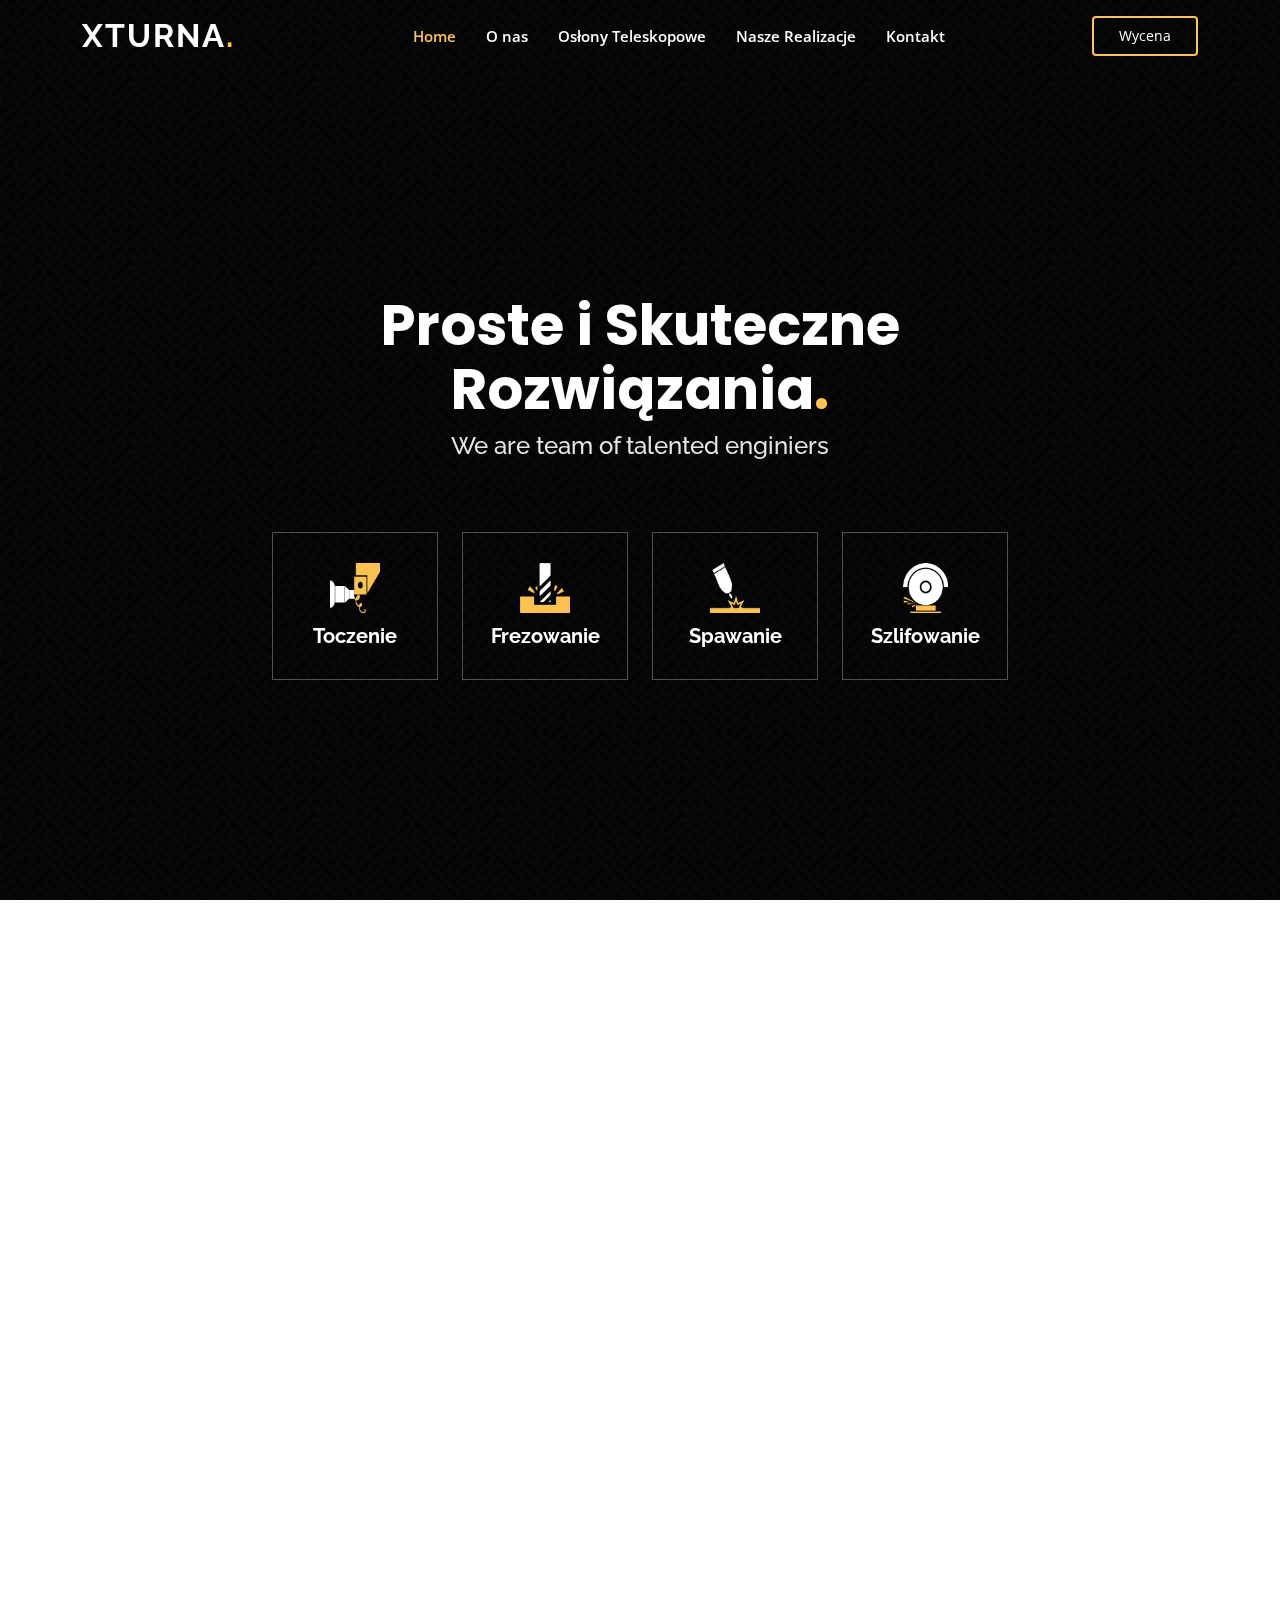
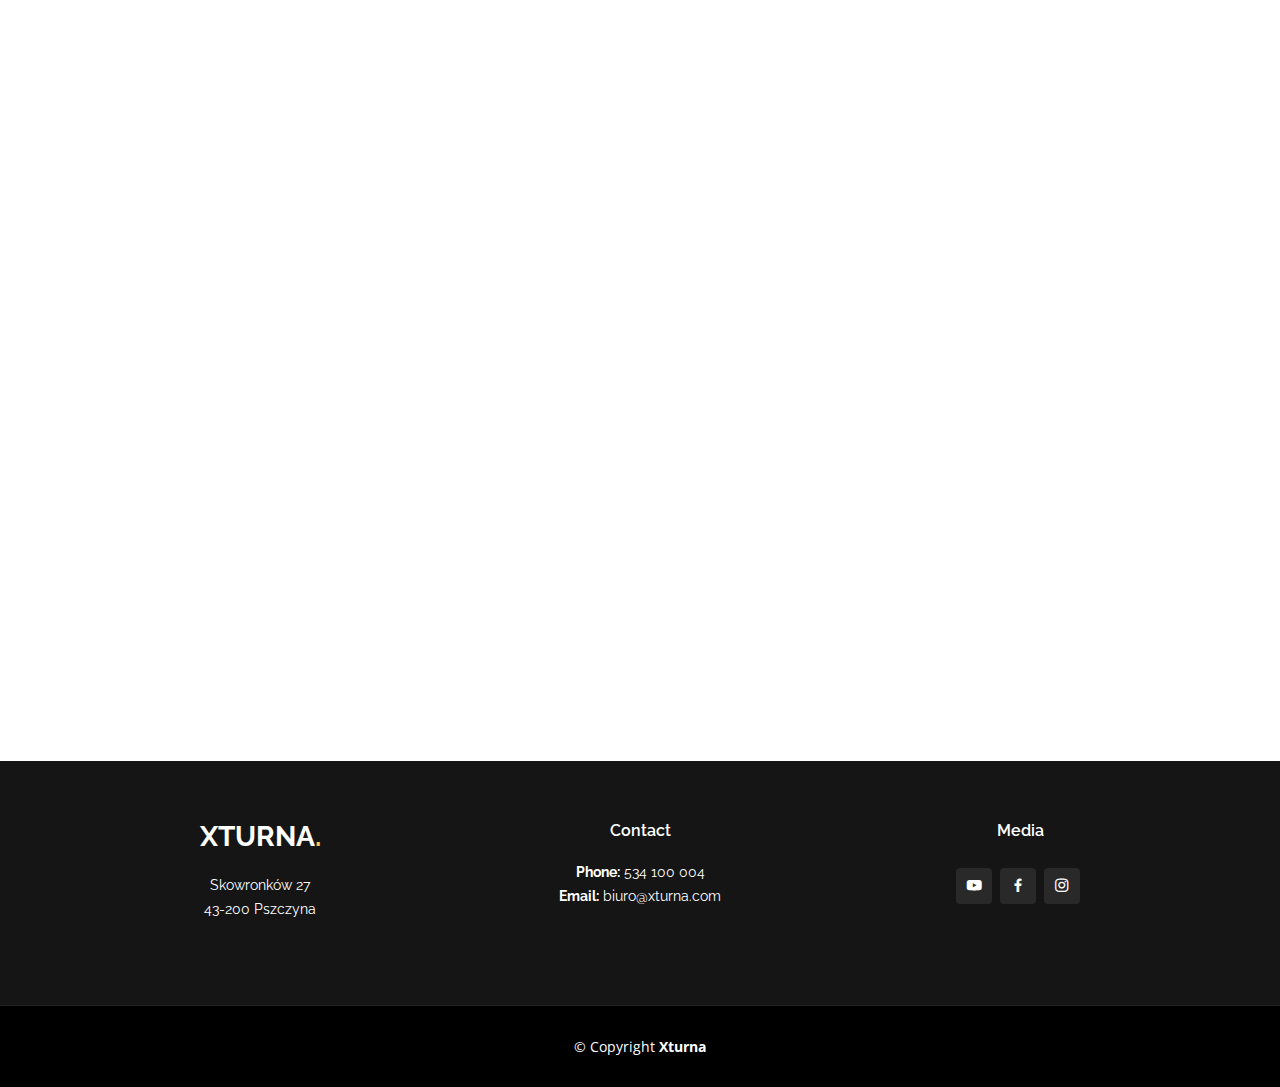
==== commit c21e714a: "formularz nie dziala wysylanie plikow" ====
--- a/index.html
+++ b/index.html
@@ -56,7 +56,7 @@
         <ul>
           <li><a class="nav-link scrollto active" href="#hero">Home</a></li>
           <li><a class="nav-link scrollto" href="#about">O nas</a></li>
-          <li><a class="nav-link scrollto" href="home.html">Oferta</a></li>
+          <li><a class="nav-link scrollto" href="oslony.html">Osłony Teleskopowe</a></li>
           <li><a class="nav-link scrollto " href="realizations.html">Nasze Realizacje</a></li>
           <!-- <li><a class="nav-link scrollto" href="#team">Zespół</a></li> -->
           <!-- <li class="dropdown"><a href="#"><span>Drop Down</span> <i class="bi bi-chevron-down"></i></a>
--- a/assets/css/style.css
+++ b/assets/css/style.css
@@ -936,8 +936,7 @@
   border-bottom: 1px solid #eee;
 }
 
-.portfolio-details .portfolio-info ul {
-  list-style: none;
+.portfolio-details .portfolio-info p {
   padding: 0;
   font-size: 15px;
 }
--- a/assets/css/style.css
+++ b/assets/css/style.css
@@ -936,8 +936,7 @@
   border-bottom: 1px solid #eee;
 }
 
-.portfolio-details .portfolio-info ul {
-  list-style: none;
+.portfolio-details .portfolio-info p {
   padding: 0;
   font-size: 15px;
 }
